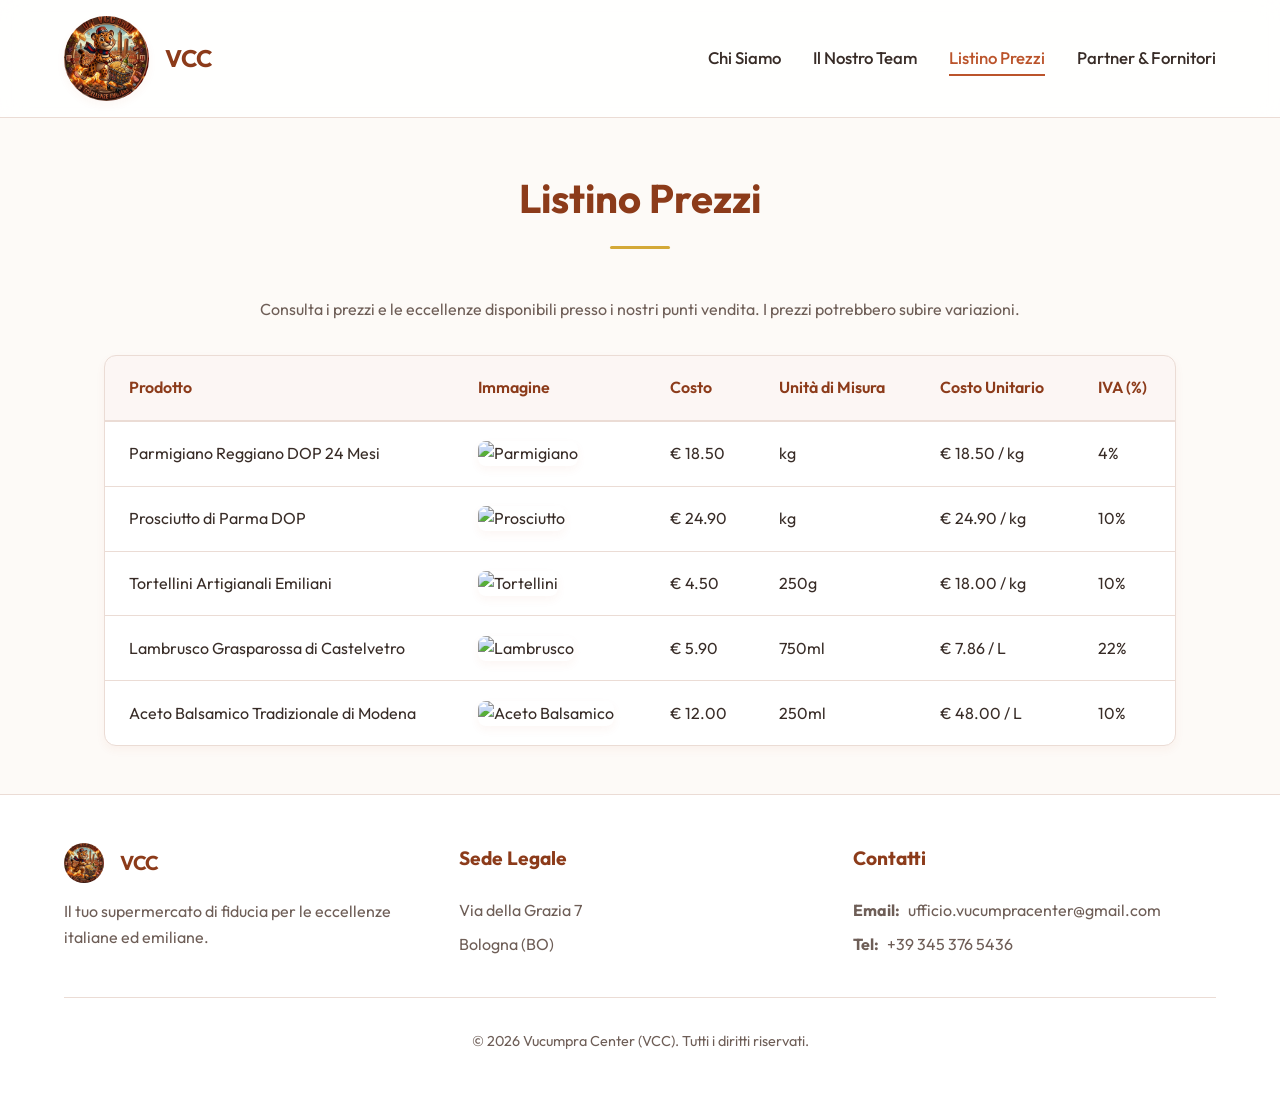
==== prezzi.html @ 0db784dc "sito" ====
<!DOCTYPE html>
<html lang="it">
<head>
    <meta charset="UTF-8">
    <meta name="viewport" content="width=device-width, initial-scale=1.0">
    <title>Listino Prezzi - Vucumpra Center</title>
    <meta name="description" content="Listino prezzi dei prodotti VCC.">
    <link rel="stylesheet" href="css/style.css">
</head>
<body>

    <!-- NAV -->
    <header>
        <div class="nav-container">
            <a href="index.html" class="logo-container">
                <img src="logo.jpg" alt="Logo VCC" class="logo-img">
                <span class="logo-text">VCC</span>
            </a>
            <ul class="nav-links">
                <li><a href="index.html">Chi Siamo</a></li>
                <li><a href="team.html">Il Nostro Team</a></li>
                <li><a href="prezzi.html" class="active">Listino Prezzi</a></li>
                <li><a href="partner.html">Partner & Fornitori</a></li>
            </ul>
        </div>
    </header>

    <!-- CONTENT -->
    <main>
        <section>
            <h2 class="section-title">Listino Prezzi</h2>
            <p style="text-align: center; color: var(--text-light); margin-bottom: 2rem;">
                Consulta i prezzi e le eccellenze disponibili presso i nostri punti vendita. I prezzi potrebbero subire variazioni.
            </p>

            <div class="table-container">
                <table class="price-table">
                    <thead>
                        <tr>
                            <th>Prodotto</th>
                            <th>Immagine</th>
                            <th>Costo</th>
                            <th>Unità di Misura</th>
                            <th>Costo Unitario</th>
                            <th>IVA (%)</th>
                        </tr>
                    </thead>
                    <tbody>
                        <tr>
                            <td>Parmigiano Reggiano DOP 24 Mesi</td>
                            <td><img src="https://images.unsplash.com/photo-1486297678162-eb2a19b0a32d?auto=format&fit=crop&q=80&w=150" alt="Parmigiano" class="prod-img"></td>
                            <td>€ 18.50</td>
                            <td>kg</td>
                            <td>€ 18.50 / kg</td>
                            <td>4%</td>
                        </tr>
                        <tr>
                            <td>Prosciutto di Parma DOP</td>
                            <td><img src="https://images.unsplash.com/photo-1594910243425-63b7540243be?auto=format&fit=crop&q=80&w=150" alt="Prosciutto" class="prod-img"></td>
                            <td>€ 24.90</td>
                            <td>kg</td>
                            <td>€ 24.90 / kg</td>
                            <td>10%</td>
                        </tr>
                        <tr>
                            <td>Tortellini Artigianali Emiliani</td>
                            <td><img src="https://images.unsplash.com/photo-1621611367258-2e0618018dc3?auto=format&fit=crop&q=80&w=150" alt="Tortellini" class="prod-img"></td>
                            <td>€ 4.50</td>
                            <td>250g</td>
                            <td>€ 18.00 / kg</td>
                            <td>10%</td>
                        </tr>
                        <tr>
                            <td>Lambrusco Grasparossa di Castelvetro</td>
                            <td><img src="https://images.unsplash.com/photo-1572915228514-5b23d53ab5eb?auto=format&fit=crop&q=80&w=150" alt="Lambrusco" class="prod-img"></td>
                            <td>€ 5.90</td>
                            <td>750ml</td>
                            <td>€ 7.86 / L</td>
                            <td>22%</td>
                        </tr>
                        <tr>
                            <td>Aceto Balsamico Tradizionale di Modena</td>
                            <td><img src="https://images.unsplash.com/photo-1627997869688-6617de8d7e00?auto=format&fit=crop&q=80&w=150" alt="Aceto Balsamico" class="prod-img"></td>
                            <td>€ 12.00</td>
                            <td>250ml</td>
                            <td>€ 48.00 / L</td>
                            <td>10%</td>
                        </tr>
                    </tbody>
                </table>
            </div>
        </section>
    </main>

    <!-- FOOTER -->
    <footer>
        <div class="footer-content">
            <div class="footer-col">
                <div class="logo-container" style="margin-bottom: 1rem;">
                    <img src="logo.jpg" alt="Logo VCC" style="height: 40px; width: 40px; border-radius: 50%; object-fit: cover;">
                    <span class="logo-text" style="font-size: 1.25rem;">VCC</span>
                </div>
                <p>Il tuo supermercato di fiducia per le eccellenze italiane ed emiliane.</p>
            </div>
            <div class="footer-col">
                <h4>Sede Legale</h4>
                <p>Via della Grazia 7</p>
                <p>Bologna (BO)</p>
            </div>
            <div class="footer-col">
                <h4>Contatti</h4>
                <p><strong>Email:</strong> ufficio.vucumpracenter@gmail.com</p>
                <p><strong>Tel:</strong> +39 345 376 5436</p>
            </div>
        </div>
        <div class="footer-bottom">
            &copy; 2026 Vucumpra Center (VCC). Tutti i diritti riservati.
        </div>
    </footer>

</body>
</html>
---- css/style.css ----
@import url('https://fonts.googleapis.com/css2?family=Outfit:wght@300;400;500;600;700&display=swap');

:root {
    --primary: #bb542b; /* Calm terracotta/brown-orange from logo */
    --primary-light: #d47e5b;
    --primary-dark: #8c3b1a;
    --secondary: #d4a938; /* Calm yellow/gold */
    --bg-color: #fdfaf7;
    --surface: #ffffff;
    --text-dark: #382c27;
    --text-light: #6e5e57;
    --border: #ebdcd5;
    --shadow-sm: 0 4px 10px rgba(187, 84, 43, 0.05);
    --shadow-md: 0 10px 25px rgba(187, 84, 43, 0.08);
    --shadow-lg: 0 20px 40px rgba(187, 84, 43, 0.12);
    --radius: 12px;
    --transition: all 0.3s cubic-bezier(0.25, 0.8, 0.25, 1);
}

* {
    margin: 0;
    padding: 0;
    box-sizing: border-box;
}

body {
    font-family: 'Outfit', sans-serif;
    background-color: var(--bg-color);
    color: var(--text-dark);
    line-height: 1.6;
    display: flex;
    flex-direction: column;
    min-height: 100vh;
}

/* Header & Nav */
header {
    background: rgba(255, 255, 255, 0.85);
    backdrop-filter: blur(12px);
    -webkit-backdrop-filter: blur(12px);
    border-bottom: 1px solid var(--border);
    position: sticky;
    top: 0;
    z-index: 100;
    padding: 1rem 5%;
}

.nav-container {
    max-width: 1200px;
    margin: 0 auto;
    display: flex;
    justify-content: space-between;
    align-items: center;
}

.logo-container {
    display: flex;
    align-items: center;
    gap: 1rem;
    text-decoration: none;
    color: var(--primary-dark);
}

.logo-img {
    height: 85px;
    width: 85px;
    border-radius: 50%;
    object-fit: cover;
    box-shadow: var(--shadow-sm);
    transition: var(--transition);
}

.logo-container:hover .logo-img {
    transform: scale(1.05) rotate(-5deg);
}

.logo-text {
    font-size: 1.5rem;
    font-weight: 700;
    letter-spacing: -0.5px;
}

.nav-links {
    display: flex;
    list-style: none;
    gap: 2rem;
}

.nav-links a {
    text-decoration: none;
    color: var(--text-dark);
    font-weight: 500;
    font-size: 1.05rem;
    position: relative;
    padding: 0.5rem 0;
    transition: var(--transition);
}

.nav-links a::after {
    content: '';
    position: absolute;
    bottom: 0;
    left: 0;
    width: 0;
    height: 2px;
    background: var(--primary);
    transition: var(--transition);
}

.nav-links a:hover, 
.nav-links a.active {
    color: var(--primary);
}

.nav-links a:hover::after, 
.nav-links a.active::after {
    width: 100%;
}

/* Main Content */
main {
    flex: 1;
    max-width: 1200px;
    margin: 0 auto;
    width: 100%;
    padding: 3rem 5%;
}

/* Hero Section */
.hero {
    display: flex;
    align-items: center;
    justify-content: space-between;
    gap: 4rem;
    padding: 4rem 0;
    animation: fadeIn 1s ease-out forwards;
}

.hero-content {
    flex: 1;
}

.hero-title {
    font-size: 3.5rem;
    line-height: 1.1;
    font-weight: 700;
    margin-bottom: 1.5rem;
    color: var(--primary-dark);
    background: linear-gradient(135deg, var(--primary-dark), var(--primary-light));
    -webkit-background-clip: text;
    -webkit-text-fill-color: transparent;
}

.hero-subtitle {
    font-size: 1.25rem;
    color: var(--text-light);
    margin-bottom: 2rem;
}

.hero-img {
    flex: 1;
    border-radius: 20px;
    overflow: hidden;
    box-shadow: var(--shadow-lg);
    position: relative;
}

.hero-img::after {
    content: '';
    position: absolute;
    top: 0; left: 0; right: 0; bottom: 0;
    background: linear-gradient(135deg, rgba(187,84,43,0.1) 0%, rgba(212,169,56,0.1) 100%);
    pointer-events: none;
}

.hero-img img {
    width: 100%;
    height: auto;
    display: block;
    transform: scale(1.02);
    transition: transform 0.5s ease;
}

.hero-img:hover img {
    transform: scale(1.05);
}

.btn {
    display: inline-block;
    padding: 1rem 2rem;
    border-radius: 50px;
    background: var(--primary);
    color: white;
    text-decoration: none;
    font-weight: 600;
    transition: var(--transition);
    box-shadow: var(--shadow-md);
}

.btn:hover {
    background: var(--primary-dark);
    transform: translateY(-3px);
    box-shadow: var(--shadow-lg);
}

/* Sections */
.section-title {
    text-align: center;
    font-size: 2.5rem;
    color: var(--primary-dark);
    margin-bottom: 3rem;
    position: relative;
}

.section-title::after {
    content: '';
    display: block;
    width: 60px;
    height: 3px;
    background: var(--secondary);
    margin: 1rem auto 0;
    border-radius: 2px;
}

/* Team Section */
.team-grid {
    display: grid;
    grid-template-columns: repeat(auto-fit, minmax(250px, 1fr));
    gap: 2rem;
    margin-top: 2rem;
}

.team-card {
    background: var(--surface);
    border-radius: var(--radius);
    padding: 2.5rem 1.5rem;
    text-align: center;
    box-shadow: var(--shadow-sm);
    transition: var(--transition);
    border: 1px solid var(--border);
    position: relative;
    overflow: hidden;
}

.team-card::before {
    content: '';
    position: absolute;
    top: 0;
    left: 0;
    width: 100%;
    height: 4px;
    background: linear-gradient(90deg, var(--primary), var(--secondary));
    opacity: 0;
    transition: var(--transition);
}

.team-card:hover {
    transform: translateY(-10px);
    box-shadow: var(--shadow-lg);
}

.team-card:hover::before {
    opacity: 1;
}

.team-avatar {
    width: 100px;
    height: 100px;
    border-radius: 50%;
    background: var(--bg-color);
    margin: 0 auto 1.5rem;
    display: flex;
    align-items: center;
    justify-content: center;
    font-size: 2.5rem;
    color: var(--primary);
    font-weight: 700;
    border: 2px solid var(--border);
}

.team-name {
    font-size: 1.3rem;
    font-weight: 600;
    color: var(--text-dark);
    margin-bottom: 0.5rem;
}

.team-role {
    font-size: 1rem;
    color: var(--primary);
    font-weight: 500;
}

/* Price Table Section */
.table-container {
    background: var(--surface);
    border-radius: var(--radius);
    box-shadow: var(--shadow-sm);
    overflow: hidden;
    overflow-x: auto;
    border: 1px solid var(--border);
}

.price-table {
    width: 100%;
    border-collapse: collapse;
    text-align: left;
}

.price-table th {
    background: rgba(187, 84, 43, 0.05);
    color: var(--primary-dark);
    font-weight: 600;
    padding: 1.2rem 1.5rem;
    border-bottom: 2px solid var(--border);
}

.price-table td {
    padding: 1.2rem 1.5rem;
    border-bottom: 1px solid var(--border);
    vertical-align: middle;
}

.price-table tr:last-child td {
    border-bottom: none;
}

.price-table tr {
    transition: var(--transition);
}

.price-table tr:hover {
    background-color: #fafbfc;
}

.prod-img {
    width: 60px;
    height: 60px;
    object-fit: cover;
    border-radius: 8px;
    box-shadow: var(--shadow-sm);
}

/* Partners Section */
.partners-grid {
    display: grid;
    grid-template-columns: repeat(auto-fit, minmax(300px, 1fr));
    gap: 2rem;
}

.partner-card {
    background: var(--surface);
    border-radius: var(--radius);
    padding: 2rem;
    border: 1px solid var(--border);
    box-shadow: var(--shadow-sm);
    transition: var(--transition);
    cursor: pointer;
    display: flex;
    align-items: center;
    gap: 1.5rem;
}

.partner-card:hover {
    transform: translateY(-5px);
    box-shadow: var(--shadow-md);
    border-color: var(--primary-light);
}

.partner-logo {
    width: 80px;
    height: 80px;
    background: var(--bg-color);
    border-radius: 50%;
    display: flex;
    align-items: center;
    justify-content: center;
    font-size: 1.5rem;
    color: var(--primary);
    font-weight: 700;
    flex-shrink: 0;
}

.partner-info h3 {
    margin-bottom: 0.5rem;
    color: var(--primary-dark);
}

.partner-info p {
    color: var(--text-light);
    font-size: 0.95rem;
}

/* Modal Styling */
.modal-overlay {
    position: fixed;
    top: 0; left: 0; width: 100%; height: 100%;
    background: rgba(0, 0, 0, 0.6);
    backdrop-filter: blur(5px);
    -webkit-backdrop-filter: blur(5px);
    display: flex;
    align-items: center;
    justify-content: center;
    z-index: 1000;
    opacity: 0;
    visibility: hidden;
    transition: var(--transition);
}

.modal-overlay.active {
    opacity: 1;
    visibility: visible;
}

.modal-content {
    background: var(--surface);
    width: 90%;
    max-width: 800px;
    border-radius: var(--radius);
    padding: 2.5rem;
    box-shadow: var(--shadow-lg);
    position: relative;
    transform: translateY(20px);
    transition: var(--transition);
    max-height: 90vh;
    overflow-y: auto;
}

.modal-overlay.active .modal-content {
    transform: translateY(0);
}

.close-modal {
    position: absolute;
    top: 1.5rem;
    right: 1.5rem;
    background: none;
    border: none;
    font-size: 2rem;
    line-height: 1;
    color: var(--text-light);
    cursor: pointer;
    transition: var(--transition);
}

.close-modal:hover {
    color: var(--primary);
}

.modal-header {
    margin-bottom: 2rem;
    padding-bottom: 1rem;
    border-bottom: 1px solid var(--border);
    display: flex;
    align-items: center;
    gap: 1rem;
}

.doc-grid {
    display: grid;
    grid-template-columns: repeat(auto-fit, minmax(200px, 1fr));
    gap: 1.5rem;
}

.doc-item {
    border: 1px solid var(--border);
    border-radius: 8px;
    overflow: hidden;
    background: var(--bg-color);
}

.doc-img {
    width: 100%;
    height: 150px;
    object-fit: cover;
    border-bottom: 1px solid var(--border);
}

.doc-title {
    padding: 1rem;
    text-align: center;
    font-weight: 500;
    font-size: 0.9rem;
}

/* Footer */
footer {
    background: var(--surface);
    border-top: 1px solid var(--border);
    padding: 3rem 5%;
    margin-top: auto;
}

.footer-content {
    max-width: 1200px;
    margin: 0 auto;
    display: flex;
    flex-wrap: wrap;
    justify-content: space-between;
    gap: 2rem;
}

.footer-col {
    flex: 1;
    min-width: 250px;
}

.footer-col h4 {
    color: var(--primary-dark);
    margin-bottom: 1.5rem;
    font-size: 1.2rem;
}

.footer-col p {
    color: var(--text-light);
    margin-bottom: 0.5rem;
    display: flex;
    align-items: center;
    gap: 0.5rem;
}

.footer-bottom {
    text-align: center;
    padding-top: 2rem;
    margin-top: 2rem;
    border-top: 1px solid var(--border);
    color: var(--text-light);
    font-size: 0.9rem;
}

/* Mobile Responsive */
@media (max-width: 768px) {
    .nav-links {
        display: none; /* Just a simple implementation for now */
    }
    .hero {
        flex-direction: column;
        text-align: center;
    }
    .hero-title {
        font-size: 2.5rem;
    }
    .table-container {
        font-size: 0.9rem;
    }
}

@keyframes fadeIn {
    from { opacity: 0; transform: translateY(20px); }
    to { opacity: 1; transform: translateY(0); }
}
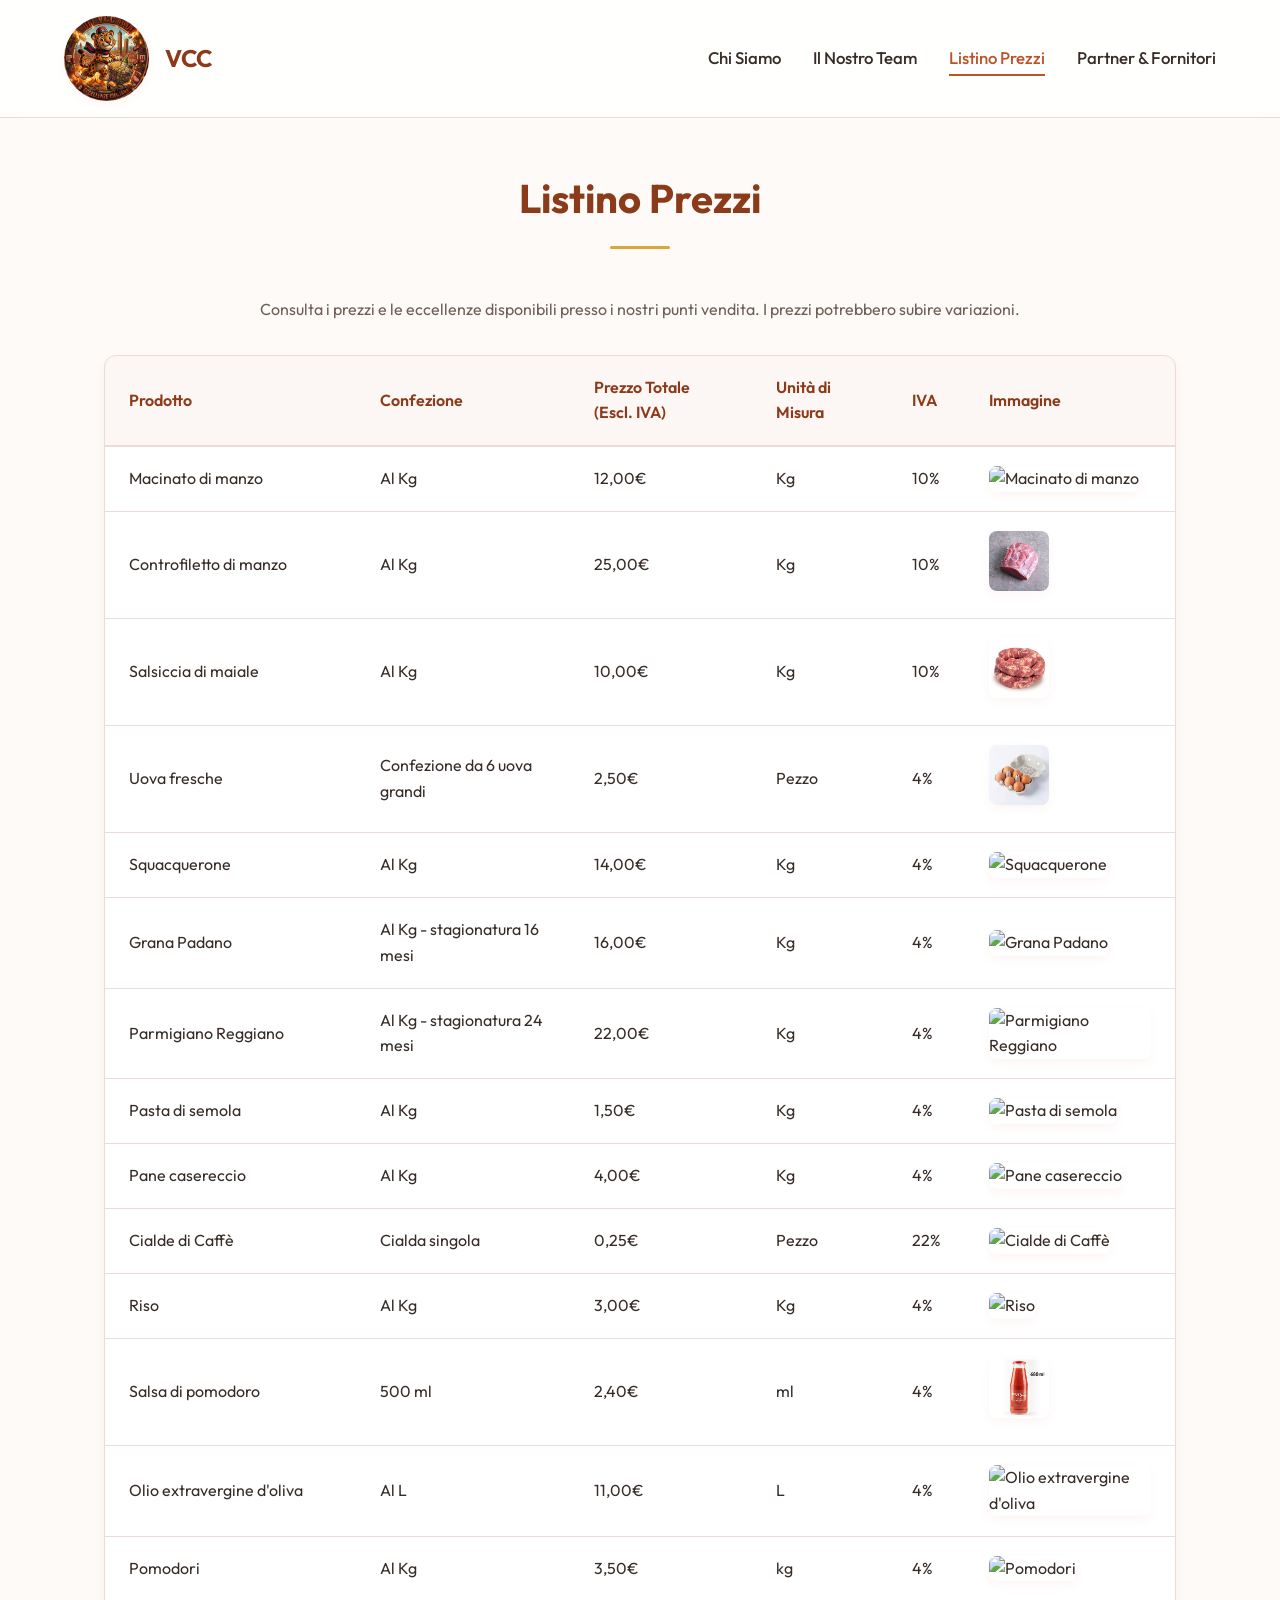
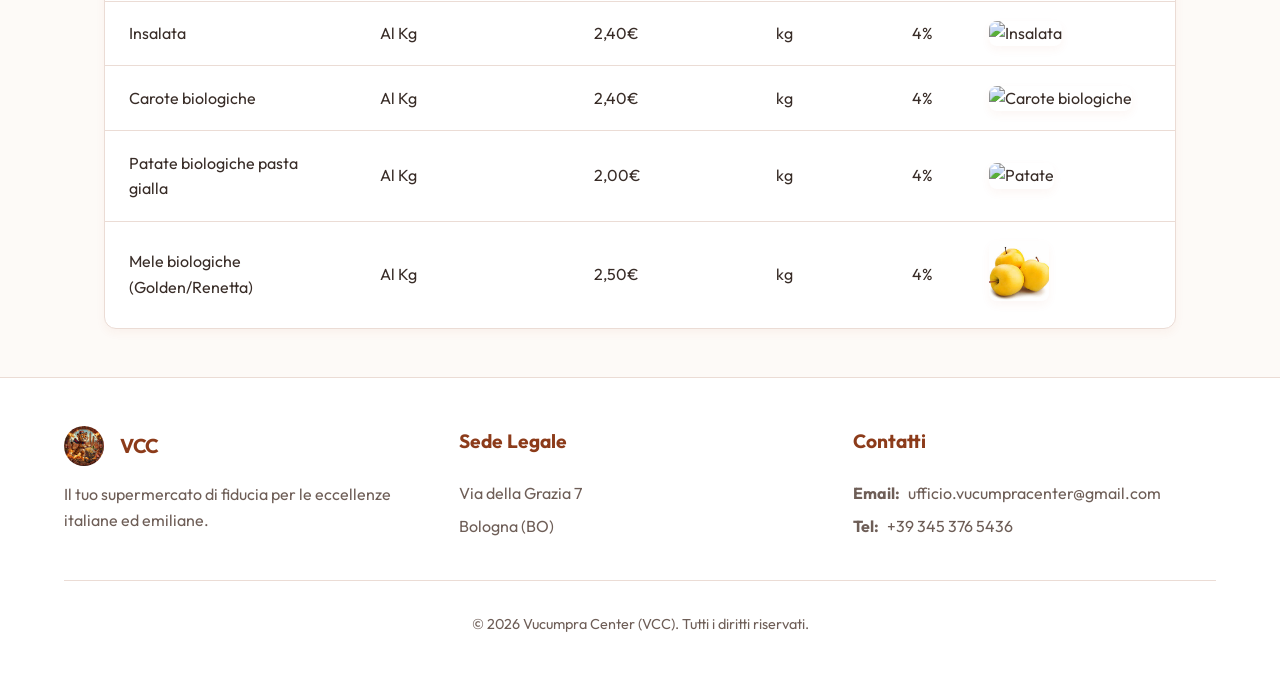
==== commit dd20670f: "Update prezzi.html listino" ====
--- a/prezzi.html
+++ b/prezzi.html
@@ -38,53 +38,157 @@
                     <thead>
                         <tr>
                             <th>Prodotto</th>
+                            <th>Confezione</th>
+                            <th>Prezzo Totale (Escl. IVA)</th>
+                            <th>Unità di Misura</th>
+                            <th>IVA</th>
                             <th>Immagine</th>
-                            <th>Costo</th>
-                            <th>Unità di Misura</th>
-                            <th>Costo Unitario</th>
-                            <th>IVA (%)</th>
                         </tr>
                     </thead>
                     <tbody>
                         <tr>
-                            <td>Parmigiano Reggiano DOP 24 Mesi</td>
-                            <td><img src="https://images.unsplash.com/photo-1486297678162-eb2a19b0a32d?auto=format&fit=crop&q=80&w=150" alt="Parmigiano" class="prod-img"></td>
-                            <td>€ 18.50</td>
-                            <td>kg</td>
-                            <td>€ 18.50 / kg</td>
-                            <td>4%</td>
-                        </tr>
-                        <tr>
-                            <td>Prosciutto di Parma DOP</td>
-                            <td><img src="https://images.unsplash.com/photo-1594910243425-63b7540243be?auto=format&fit=crop&q=80&w=150" alt="Prosciutto" class="prod-img"></td>
-                            <td>€ 24.90</td>
-                            <td>kg</td>
-                            <td>€ 24.90 / kg</td>
+                            <td>Macinato di manzo</td>
+                            <td>Al Kg</td>
+                            <td>12,00€</td>
+                            <td>Kg</td>
                             <td>10%</td>
-                        </tr>
-                        <tr>
-                            <td>Tortellini Artigianali Emiliani</td>
-                            <td><img src="https://images.unsplash.com/photo-1621611367258-2e0618018dc3?auto=format&fit=crop&q=80&w=150" alt="Tortellini" class="prod-img"></td>
-                            <td>€ 4.50</td>
-                            <td>250g</td>
-                            <td>€ 18.00 / kg</td>
+                            <td><img src="https://www.timanzo.it/wp-content/uploads/2020/02/macinato-maremma-crossbreed.jpeg" alt="Macinato di manzo" class="prod-img"></td>
+                        </tr>
+                        <tr>
+                            <td>Controfiletto di manzo</td>
+                            <td>Al Kg</td>
+                            <td>25,00€</td>
+                            <td>Kg</td>
                             <td>10%</td>
-                        </tr>
-                        <tr>
-                            <td>Lambrusco Grasparossa di Castelvetro</td>
-                            <td><img src="https://images.unsplash.com/photo-1572915228514-5b23d53ab5eb?auto=format&fit=crop&q=80&w=150" alt="Lambrusco" class="prod-img"></td>
-                            <td>€ 5.90</td>
-                            <td>750ml</td>
-                            <td>€ 7.86 / L</td>
+                            <td><img src="[data-uri]" alt="Controfiletto di manzo" class="prod-img"></td>
+                        </tr>
+                        <tr>
+                            <td>Salsiccia di maiale</td>
+                            <td>Al Kg</td>
+                            <td>10,00€</td>
+                            <td>Kg</td>
+                            <td>10%</td>
+                            <td><img src="[data-uri]" alt="Salsiccia di maiale" class="prod-img"></td>
+                        </tr>
+                        <tr>
+                            <td>Uova fresche</td>
+                            <td>Confezione da 6 uova grandi</td>
+                            <td>2,50€</td>
+                            <td>Pezzo</td>
+                            <td>4%</td>
+                            <td><img src="[data-uri]" alt="Uova fresche" class="prod-img"></td>
+                        </tr>
+                        <tr>
+                            <td>Squacquerone</td>
+                            <td>Al Kg</td>
+                            <td>14,00€</td>
+                            <td>Kg</td>
+                            <td>4%</td>
+                            <td><img src="https://images.unsplash.com/photo-1486297678162-eb2a19b0a32d?auto=format&fit=crop&q=80&w=150" alt="Squacquerone" class="prod-img"></td>
+                        </tr>
+                        <tr>
+                            <td>Grana Padano</td>
+                            <td>Al Kg - stagionatura 16 mesi</td>
+                            <td>16,00€</td>
+                            <td>Kg</td>
+                            <td>4%</td>
+                            <td><img src="https://upload.wikimedia.org/wikipedia/commons/thumb/0/03/Grana_Padano_DOP_Riserva.jpg/250px-Grana_Padano_DOP_Riserva.jpg" alt="Grana Padano" class="prod-img"></td>
+                        </tr>
+                        <tr>
+                            <td>Parmigiano Reggiano</td>
+                            <td>Al Kg - stagionatura 24 mesi</td>
+                            <td>22,00€</td>
+                            <td>Kg</td>
+                            <td>4%</td>
+                            <td><img src="https://shop.parmigianoreggiano.com/cdn/shop/files/3kg_02_94c9f741-2194-435b-aebe-12506d5093db.png?v=1753358853&width=713" alt="Parmigiano Reggiano" class="prod-img"></td>
+                        </tr>
+                        <tr>
+                            <td>Pasta di semola</td>
+                            <td>Al Kg</td>
+                            <td>1,50€</td>
+                            <td>Kg</td>
+                            <td>4%</td>
+                            <td><img src="https://www.pastatoscana.it/img/news/proprieta-pasta-semola.jpeg" alt="Pasta di semola" class="prod-img"></td>
+                        </tr>
+                        <tr>
+                            <td>Pane casereccio</td>
+                            <td>Al Kg</td>
+                            <td>4,00€</td>
+                            <td>Kg</td>
+                            <td>4%</td>
+                            <td><img src="https://images.unsplash.com/photo-1509440159596-0249088772ff?auto=format&fit=crop&q=80&w=150" alt="Pane casereccio" class="prod-img"></td>
+                        </tr>
+                        <tr>
+                            <td>Cialde di Caffè</td>
+                            <td>Cialda singola</td>
+                            <td>0,25€</td>
+                            <td>Pezzo</td>
                             <td>22%</td>
-                        </tr>
-                        <tr>
-                            <td>Aceto Balsamico Tradizionale di Modena</td>
-                            <td><img src="https://images.unsplash.com/photo-1627997869688-6617de8d7e00?auto=format&fit=crop&q=80&w=150" alt="Aceto Balsamico" class="prod-img"></td>
-                            <td>€ 12.00</td>
-                            <td>250ml</td>
-                            <td>€ 48.00 / L</td>
-                            <td>10%</td>
+                            <td><img src="https://images.unsplash.com/photo-1559525839-b184a4d698c7?auto=format&fit=crop&q=80&w=150" alt="Cialde di Caffè" class="prod-img"></td>
+                        </tr>
+                        <tr>
+                            <td>Riso</td>
+                            <td>Al Kg</td>
+                            <td>3,00€</td>
+                            <td>Kg</td>
+                            <td>4%</td>
+                            <td><img src="https://images.unsplash.com/photo-1586201375761-83865001e31c?auto=format&fit=crop&q=80&w=150" alt="Riso" class="prod-img"></td>
+                        </tr>
+                        <tr>
+                            <td>Salsa di pomodoro</td>
+                            <td>500 ml</td>
+                            <td>2,40€</td>
+                            <td>ml</td>
+                            <td>4%</td>
+                            <td><img src="[data-uri]" alt="Salsa di pomodoro" class="prod-img"></td>
+                        </tr>
+                        <tr>
+                            <td>Olio extravergine d'oliva</td>
+                            <td>Al L</td>
+                            <td>11,00€</td>
+                            <td>L</td>
+                            <td>4%</td>
+                            <td><img src="https://encrypted-tbn3.gstatic.com/shopping?q=tbn:ANd9GcQXrluHIunrc8dj8KuYOsx7n9Hg9iv1VNZNuCQXAVuJ7r40D2wO3kqZ7215lShNYdSSI4LKXejGHUVa9Ze-SaZ4tQYS74AGIy9KOzwr9rPdIkmuZGjrRl7VWPZuJKFjr3WF--v78A&usqp=CAc" alt="Olio extravergine d'oliva" class="prod-img"></td>
+                        </tr>
+                        <tr>
+                            <td>Pomodori</td>
+                            <td>Al Kg</td>
+                            <td>3,50€</td>
+                            <td>kg</td>
+                            <td>4%</td>
+                            <td><img src="https://images.unsplash.com/photo-1592924357228-91a4daadcfea?auto=format&fit=crop&q=80&w=150" alt="Pomodori" class="prod-img"></td>
+                        </tr>
+                        <tr>
+                            <td>Insalata</td>
+                            <td>Al Kg</td>
+                            <td>2,40€</td>
+                            <td>kg</td>
+                            <td>4%</td>
+                            <td><img src="https://images.unsplash.com/photo-1512621776951-a57141f2eefd?auto=format&fit=crop&q=80&w=150" alt="Insalata" class="prod-img"></td>
+                        </tr>
+                        <tr>
+                            <td>Carote biologiche</td>
+                            <td>Al Kg</td>
+                            <td>2,40€</td>
+                            <td>kg</td>
+                            <td>4%</td>
+                            <td><img src="https://images.unsplash.com/photo-1598170845058-32b9d6a5da37?auto=format&fit=crop&q=80&w=150" alt="Carote biologiche" class="prod-img"></td>
+                        </tr>
+                        <tr>
+                            <td>Patate biologiche pasta gialla</td>
+                            <td>Al Kg</td>
+                            <td>2,00€</td>
+                            <td>kg</td>
+                            <td>4%</td>
+                            <td><img src="https://images.unsplash.com/photo-1518977676601-b53f82aba655?auto=format&fit=crop&q=80&w=150" alt="Patate" class="prod-img"></td>
+                        </tr>
+                        <tr>
+                            <td>Mele biologiche (Golden/Renetta)</td>
+                            <td>Al Kg</td>
+                            <td>2,50€</td>
+                            <td>kg</td>
+                            <td>4%</td>
+                            <td><img src="[data-uri]" alt="Mele" class="prod-img"></td>
                         </tr>
                     </tbody>
                 </table>
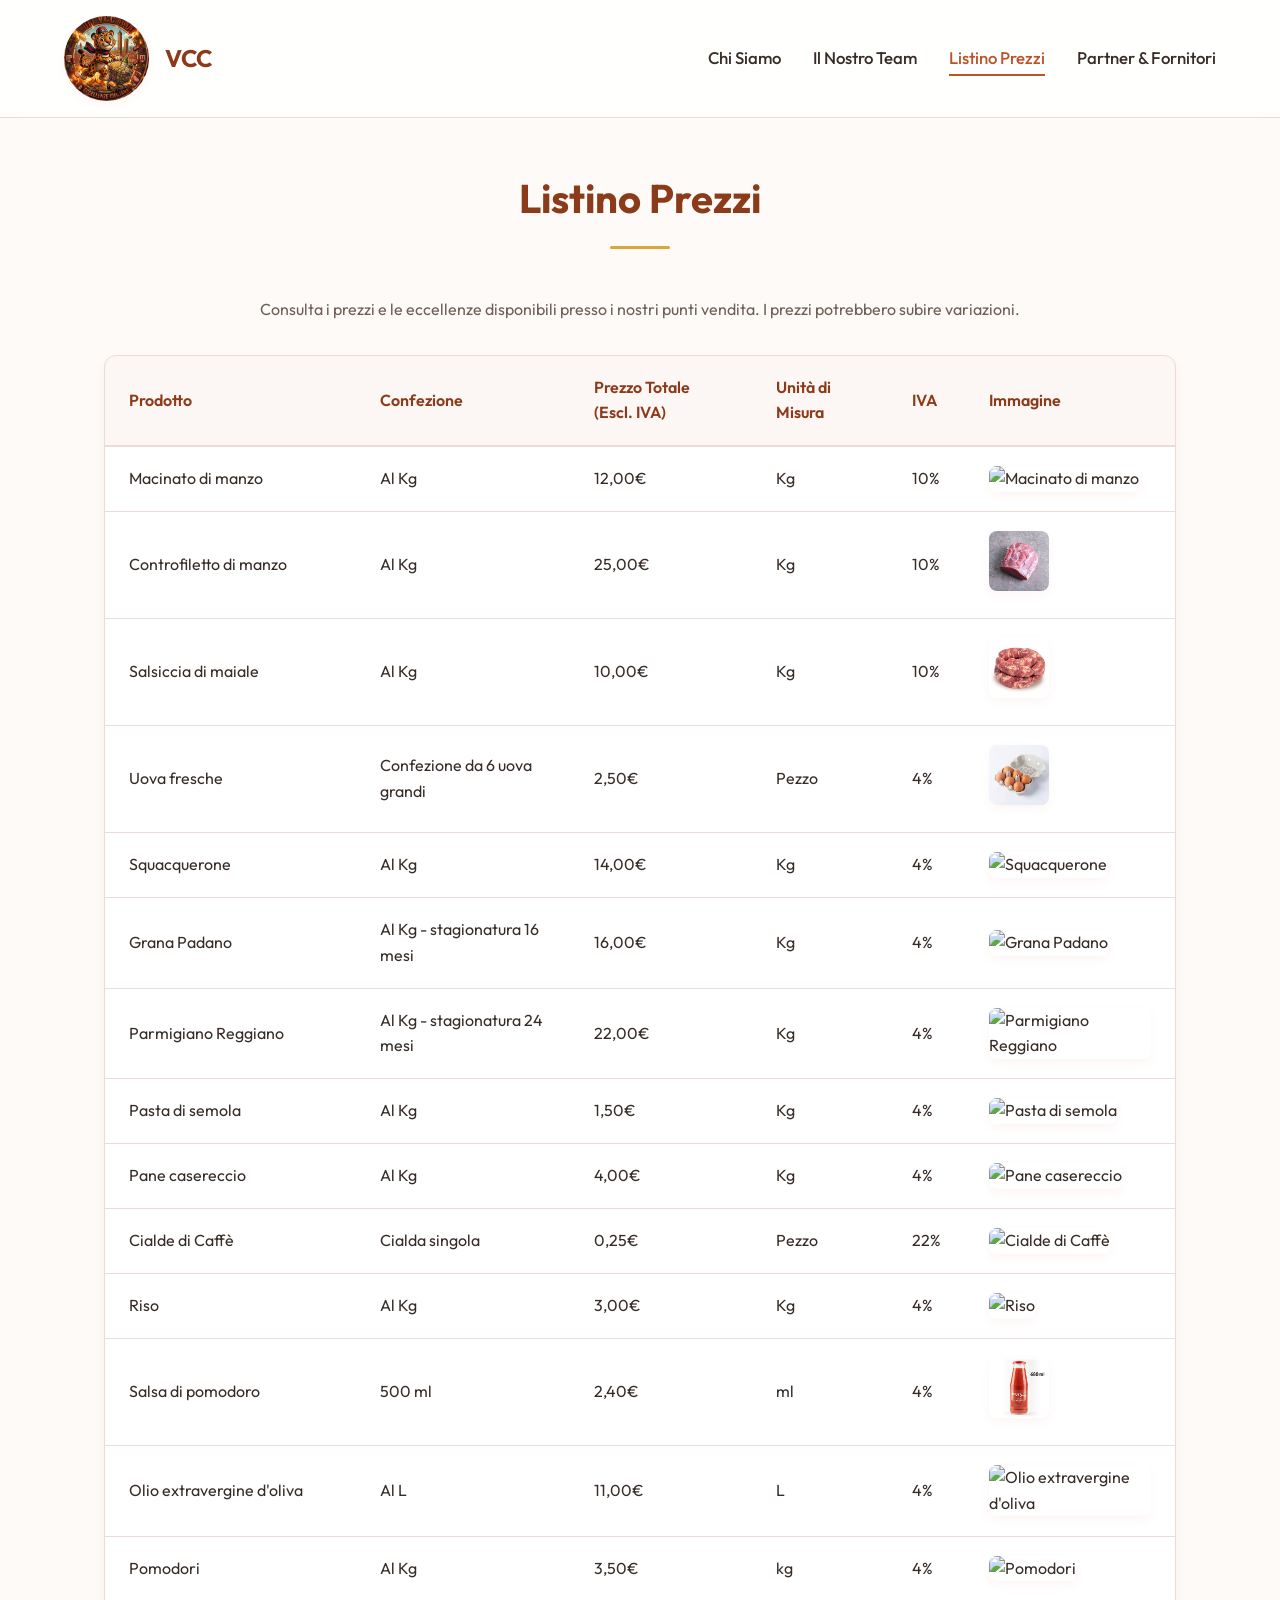
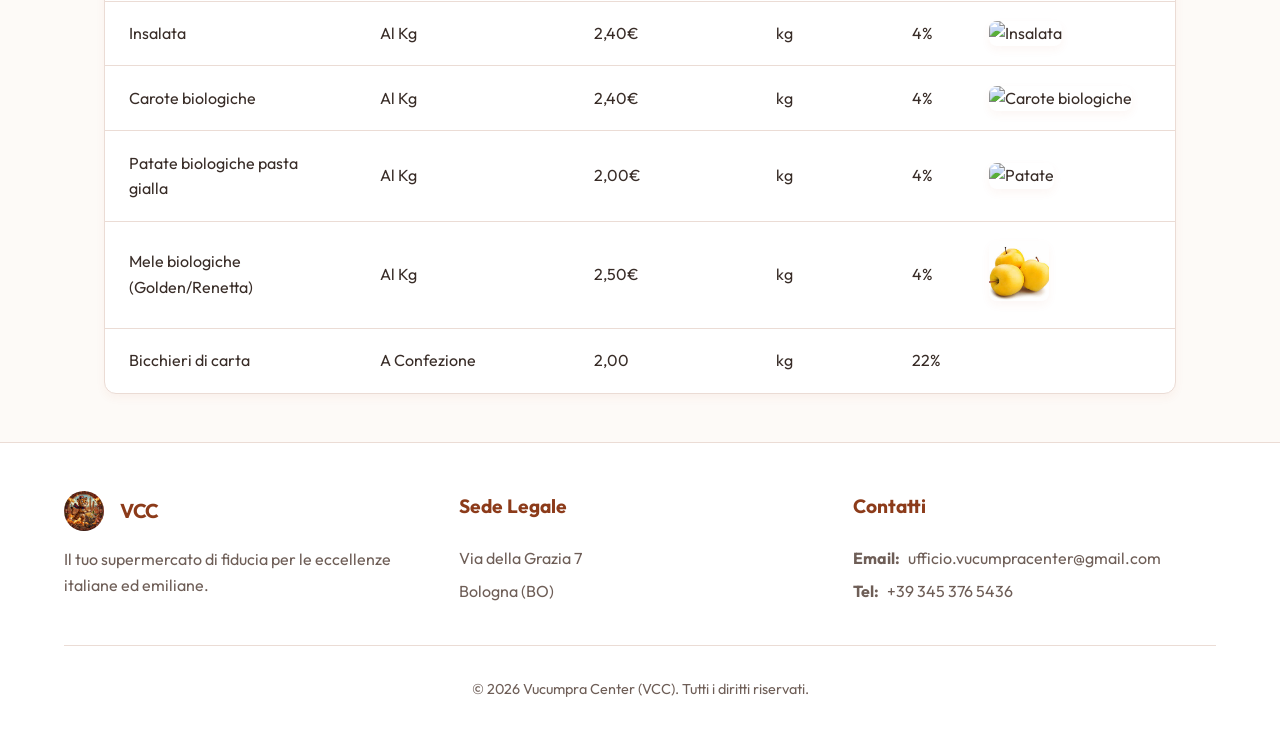
==== commit 083094d2: "aggiunti bicchieri" ====
--- a/prezzi.html
+++ b/prezzi.html
@@ -190,6 +190,14 @@
                             <td>4%</td>
                             <td><img src="[data-uri]" alt="Mele" class="prod-img"></td>
                         </tr>
+                        <tr>
+                            <td>Bicchieri di carta</td>
+                            <td>A Confezione</td>
+                            <td>2,00</td>
+                            <td>kg</td>
+                            <td>22%</td>
+                            <td></td>
+                        </tr>
                     </tbody>
                 </table>
             </div>
